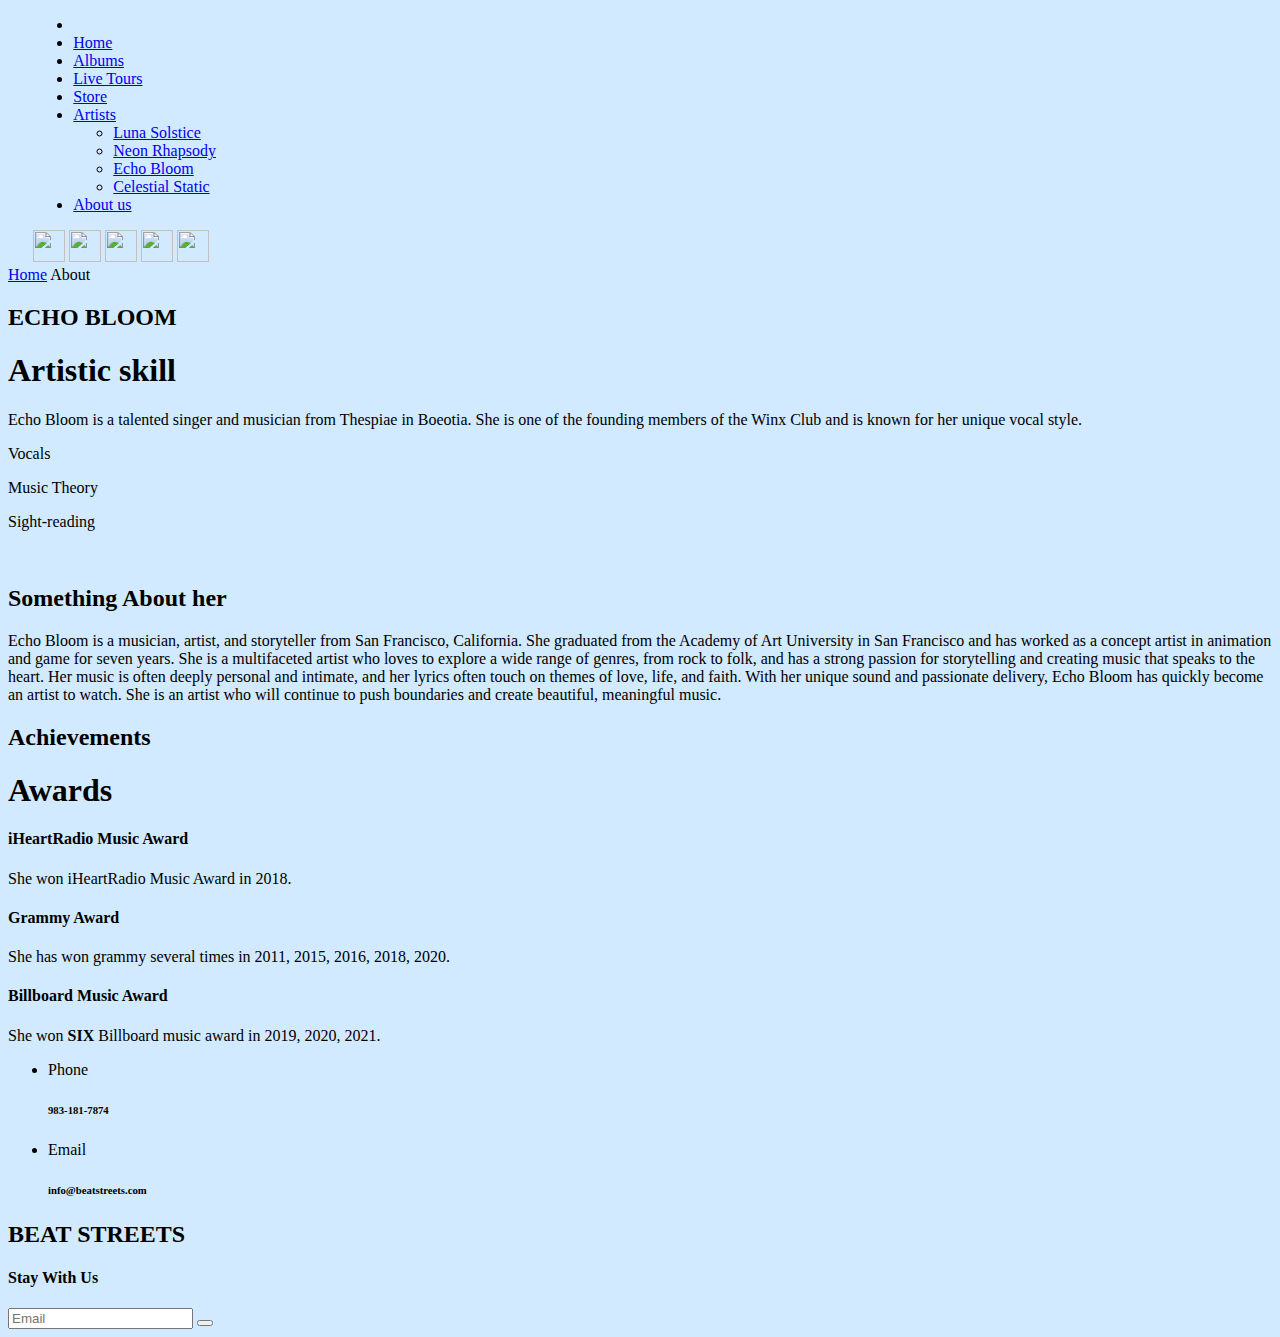
==== echo.html @ 3dcd944b "Merge branch 'main' of https://github.com/skizulot16/skizulot16.github.io" ====
<!DOCTYPE html>
<html lang="zxx">

<head>
    <meta charset="UTF-8">
    <meta name="description" content="DJoz Template">
    <meta name="keywords" content="DJoz, unica, creative, html">
    <meta name="viewport" content="width=device-width, initial-scale=1.0">
    <meta http-equiv="X-UA-Compatible" content="ie=edge">
    <title>BeatStreets</title>

    <!-- Google Font -->
    <link href="https://fonts.googleapis.com/css2?family=Rajdhani:wght@400;500;600;700&display=swap" rel="stylesheet">

    <!-- Css Styles -->
    <link rel="stylesheet" href="css/bootstrap.min.css" type="text/css">
    <link rel="stylesheet" href="css/font-awesome.min.css" type="text/css">
    <link rel="stylesheet" href="css/barfiller.css" type="text/css">
    <link rel="stylesheet" href="css/nowfont.css" type="text/css">
    <link rel="stylesheet" href="css/rockville.css" type="text/css">
    <link rel="stylesheet" href="css/magnific-popup.css" type="text/css">
    <link rel="stylesheet" href="css/owl.carousel.min.css" type="text/css">
    <link rel="stylesheet" href="css/slicknav.min.css" type="text/css">
    <link rel="stylesheet" href="css/style.css" type="text/css">
</head>

<body style="background-color: #d1eaff;">
    <!-- Page Preloder -->
    <div id="preloder">
        <div class="loader"></div>
    </div>

     <!-- Header Section Begin -->
     <header class="header header--normal">
        <div style="padding-right: 3%;padding-left: 2%;">
                    <div class="header__nav">
                        <nav class="header__menu mobile-menu">
                            <ul>
                                <li><div class="header__logo">
                                    <a href="./index.html"><img src="/BEAT STREETS.svg" alt=""></a>
                                </div></li>
                                <li><a href="./index.html">Home</a></li>
                                <li><a href="./albums.html">Albums</a></li>
                                <li><a href="./tours.html">Live Tours</a></li>
                                <li><a href="./store.html">Store</a></li>
                                <li class="active"><a href="#">Artists</a>
                                    <ul class="dropdown">
                                        <li ><a href="./luna.html">Luna Solstice</a></li>
                                        <li><a href="./neon.html">Neon Rhapsody</a></li>
                                        <li><a href="./echo.html">Echo Bloom</a></li>
                                        <li><a href="./celestial.html">Celestial Static</a></li>
                                    </ul>
                                </li>
                                <li><a href="./about.html">About us</a></li>
                            </ul>
                        </nav>
                        <div class="header__right__social">
                            <a href="#"><img src="spotify.png" style="height: 32px;width: 32px;"></i></a>
                            <a href="#"><img src="soundcloud.png" style="height: 32px;width: 32px;"></i></a>
                            <a href="#"><img src="instagram.png" style="height: 32px;width: 32px;"></i></a>
                            <a href="#"><img src="youtube.png" style="height: 32px;width: 32px;"></i></a>
                            <a href="#"><img src="music.png" style="height: 32px;width: 32px;"></i></a>
                        </div>
                    </div>
            <div id="mobile-menu-wrap"></div>
        </div>
    </header>
    <!-- Header Section End -->

    <!-- Breadcrumb Begin -->
    <div class="breadcrumb-option">
        <div class="container">
            <div class="row">
                <div class="col-lg-12">
                    <div class="breadcrumb__links">
                        <a href="#"><i class="fa fa-home"></i> Home</a>
                        <span>About</span>
                    </div>
                </div>
            </div>
        </div>
    </div>
    <!-- Breadcrumb End -->

    <!-- Skills Section Begin -->
    <section class="skills spad">
        <div class="container">
            <div class="row">
                <div class="col-lg-6 p-0">
                    <div class="skills__content">
                        <div class="section-title">
                            <h2>ECHO BLOOM</h2>
                            <h1>Artistic skill</h1>
                        </div>
                        <p>
Echo Bloom is a talented singer and musician from Thespiae in Boeotia. She is one of the founding members of the Winx Club and is known for her unique vocal style.</p>
                        <div class="skill__bar__item">
                            <p>Vocals</p>
                            <div id="bar1" class="barfiller">
                                <span class="tip"></span>
                                <span class="fill" data-percentage="91"></span>
                            </div>
                        </div>
                        <div class="skill__bar__item">
                            <p>Music Theory</p>
                            <div id="bar2" class="barfiller">
                                <span class="tip"></span>
                                <span class="fill" data-percentage="100"></span>
                            </div>
                        </div>
                        <div class="skill__bar__item">
                            <p> Sight-reading</p>
                            <div id="bar3" class="barfiller">
                                <span class="tip"></span>
                                <span class="fill" data-percentage="95"></span>
                            </div>
                        </div>
                    </div>
                </div>
                <div class="col-lg-6 p-0">
                </div>
            </div>
        </div>
    </section>
    <!-- Skills Section End -->

    <!-- About Section Begin -->
    <section class="about about--page spad">
        <div class="container">
            <div class="row">
                <div class="col-lg-6">
                    <div class="about__pic">
                        <img src="neon.png" alt="">
                    </div>
                </div>
                <div class="col-lg-6">
                    <div class="about__text">
                        <div class="section-title">
                            <h2>Something About her</h2>
                        </div>
                        <p>
                            Echo Bloom is a musician, artist, and storyteller from San Francisco, California. She graduated from the Academy of Art University in San Francisco and has worked as a concept artist in animation and game for seven years. She is a multifaceted artist who loves to explore a wide range of genres, from rock to folk, and has a strong passion for storytelling and creating music that speaks to the heart. Her music is often deeply personal and intimate, and her lyrics often touch on themes of love, life, and faith. With her unique sound and passionate delivery, Echo Bloom has quickly become an artist to watch. She is an artist who will continue to push boundaries and create beautiful, meaningful music.</p>
                        
                    </div>
                </div>
            </div>
        </div>
    </section>
    <!-- About Section End -->

    

    <!-- About Services Section Begin -->
    <section class="about-services spad">
        <div class="container">
            <div class="row">
                <div class="col-lg-12">
                    <div class="section-title center-title">
                        <h2>Achievements</h2>
                        <h1>Awards</h1>
                    </div>
                </div>
            </div>
            <div class="row">
                <div class="col-lg-4 col-md-6 col-sm-6">
                    <div class="about__services__item">
                        <div class="about__services__item__pic set-bg" data-setbg="iheartradio-music-awards-trofeo-2191649491.jpg">
                            
                        </div>
                        <div class="about__services__item__text">
                            <h4>iHeartRadio Music Award</h4>
                            <p>She won iHeartRadio Music Award in 2018.</p>
                        </div>
                    </div>
                </div>
                <div class="col-lg-4 col-md-6 col-sm-6">
                    <div class="about__services__item">
                        <div class="about__services__item__pic set-bg" data-setbg="grammy.jpg">
                            
                        </div>
                        <div class="about__services__item__text">
                            <h4>Grammy Award</h4>
                            <p>She has won grammy several times in 2011, 2015, 2016, 2018, 2020.</p>
                        </div>
                    </div>
                </div>
                <div class="col-lg-4 col-md-6 col-sm-6">
                    <div class="about__services__item">
                        <div class="about__services__item__pic set-bg" data-setbg="billboard.jpg">
                            
                        </div>
                        <div class="about__services__item__text">
                            <h4>Billboard Music Award</h4>
                            <p>She won <b>SIX</b> Billboard music award in 2019, 2020, 2021.</p>
                        </div>
                    </div>
                </div>
            </div>
        </div>
    </section>
    <!-- About Services Section End -->

    <!-- Footer Section Begin -->
    <footer class="footer footer--normal spad set-bg" data-setbg="footer.png">
        <div class="container">
            <div class="row">
                <div class="col-lg-3 col-md-6">
                    <div class="footer__address">
                        <ul>
                            <li>
                                <i class="fa fa-phone"></i>
                                <p>Phone</p>
                                <h6>983-181-7874</h6>
                            </li>
                            <li>
                                <i class="fa fa-envelope"></i>
                                <p>Email</p>
                                <h6>info@beatstreets.com</h6>
                            </li>
                        </ul>
                    </div>
                </div>
                <div class="col-lg-4 offset-lg-1 col-md-6">
                    <div class="footer__social">
                        <h2>BEAT STREETS</h2>
                        <div class="footer__social__links">
                            <a href="#"><i class="fa fa-facebook"></i></a>
                            <a href="#"><i class="fa fa-twitter"></i></a>
                            <a href="#"><i class="fa fa-instagram"></i></a>
                            <a href="#"><i class="fa fa-dribbble"></i></a>
                        </div>
                    </div>
                </div>
                <div class="col-lg-3 offset-lg-1 col-md-6">
                    <div class="footer__newslatter">
                        <h4>Stay With Us</h4>
                        <form action="#">
                            <input type="text" placeholder="Email">
                            <button type="submit"><i class="fa fa-send-o"></i></button>
                        </form>
                    </div>
                </div>
            </div>
        </div>
    </footer>
    <!-- Footer Section End -->

    <!-- Js Plugins -->
    <script src="js/jquery-3.3.1.min.js"></script>
    <script src="js/bootstrap.min.js"></script>
    <script src="js/jquery.magnific-popup.min.js"></script>
    <script src="js/jquery.nicescroll.min.js"></script>
    <script src="js/jquery.barfiller.js"></script>
    <script src="js/jquery.countdown.min.js"></script>
    <script src="js/jquery.slicknav.js"></script>
    <script src="js/owl.carousel.min.js"></script>
    <script src="js/main.js"></script>

    <!-- Music Plugin -->
    <script src="js/jquery.jplayer.min.js"></script>
    <script src="js/jplayerInit.js"></script>
</body>

</html>
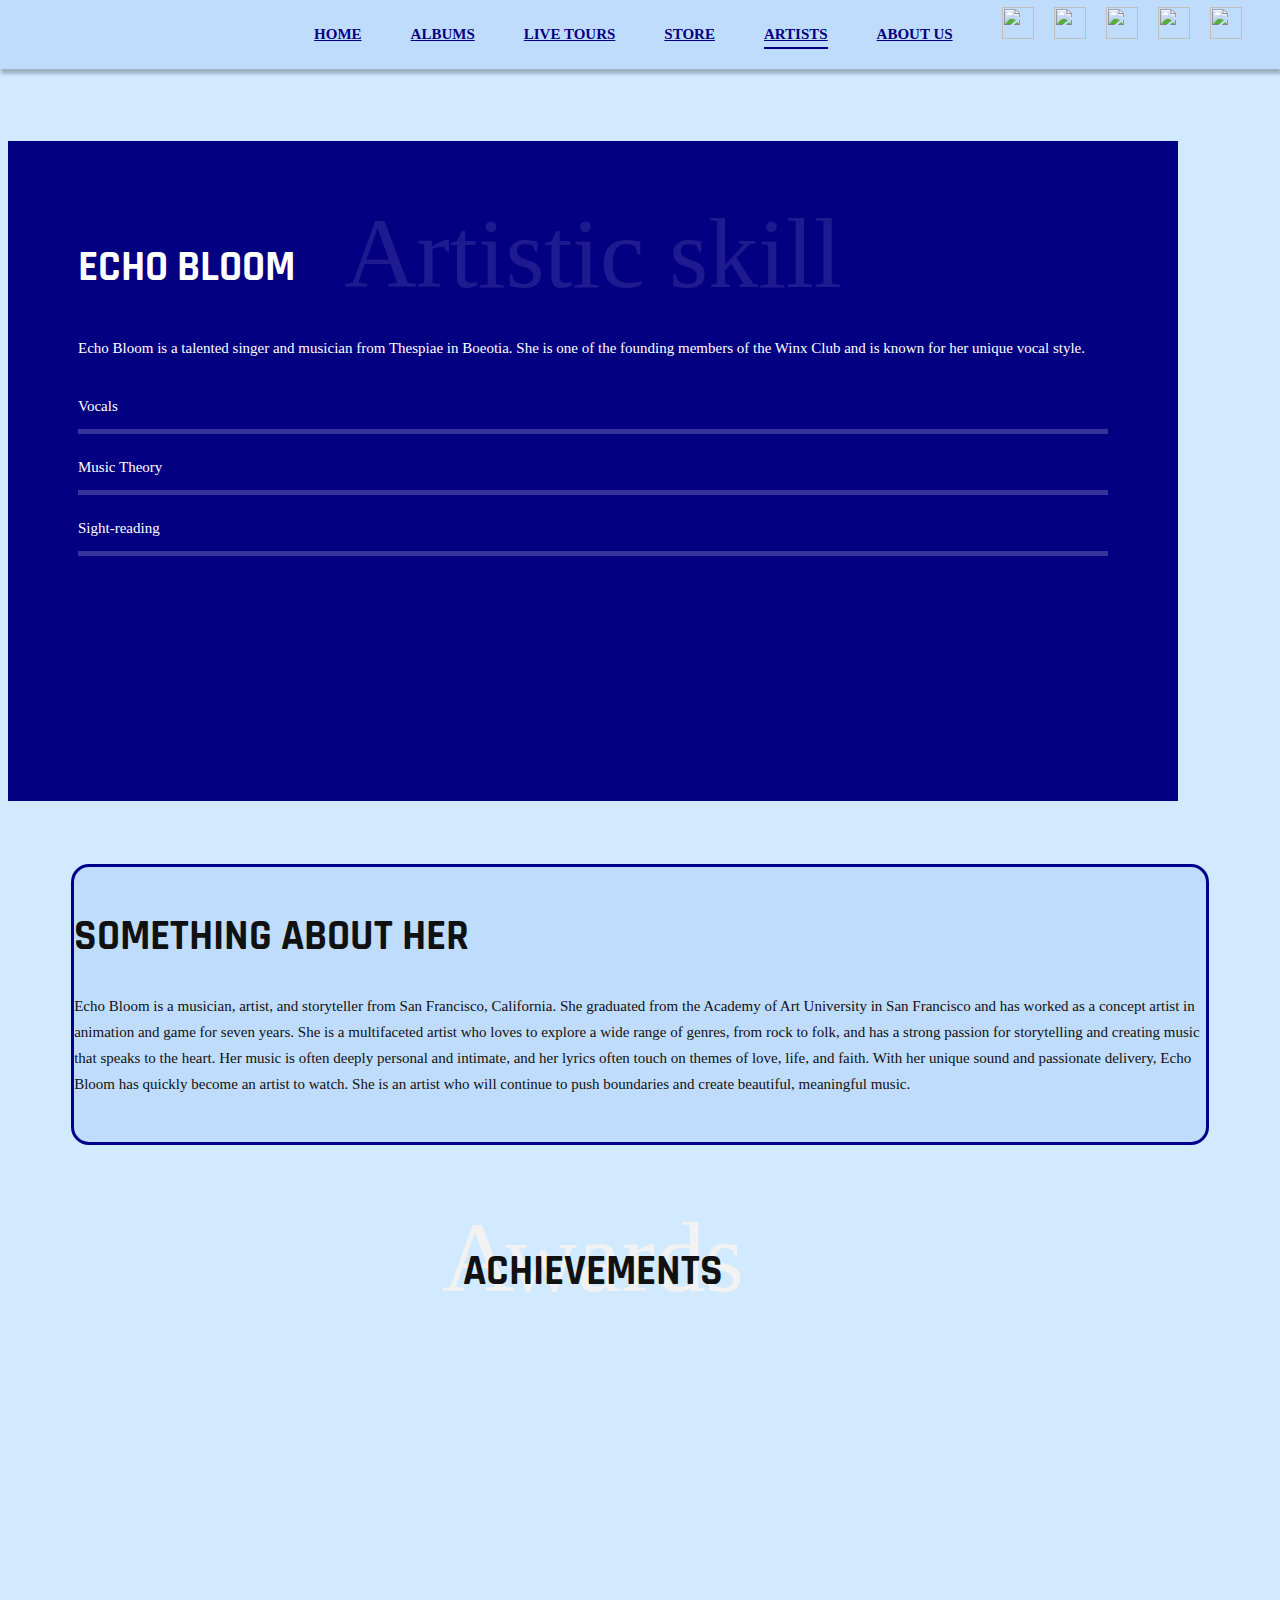
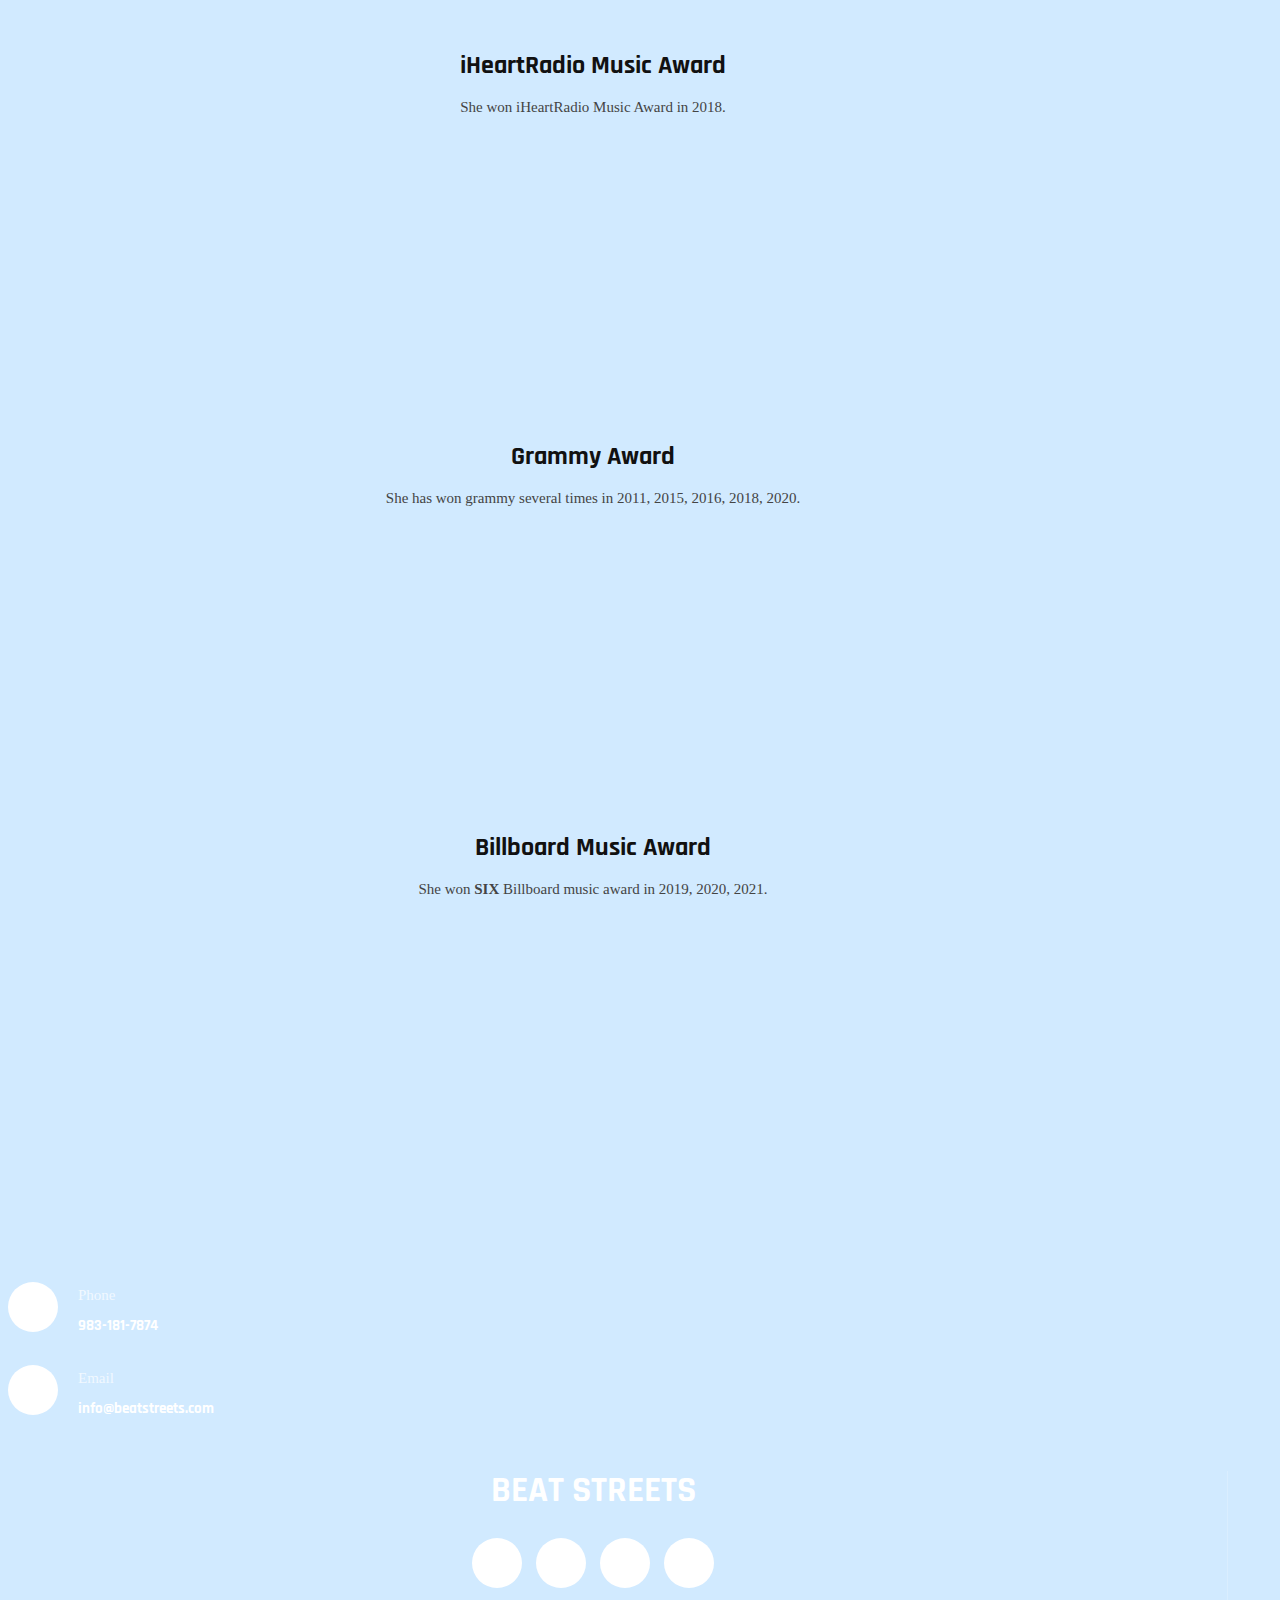
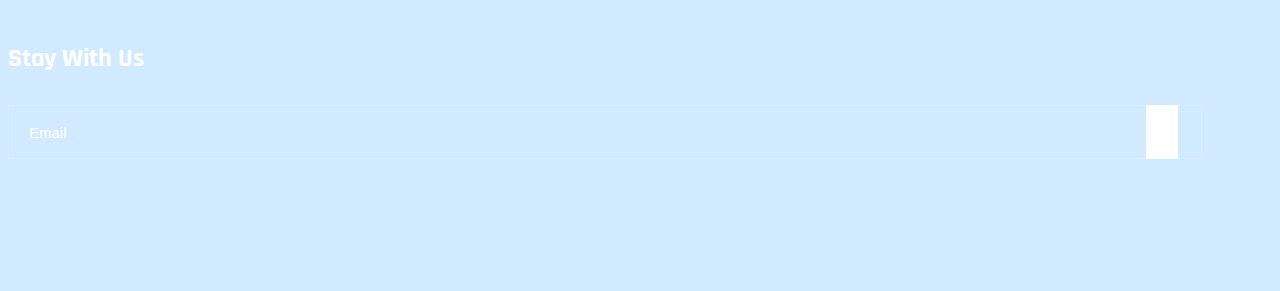
==== commit 8b45361b: "new" ====
--- a/echo.html
+++ b/echo.html
@@ -25,10 +25,7 @@
 </head>
 
 <body style="background-color: #d1eaff;">
-    <!-- Page Preloder -->
-    <div id="preloder">
-        <div class="loader"></div>
-    </div>
+
 
      <!-- Header Section Begin -->
      <header class="header header--normal">
@@ -150,8 +147,8 @@
 
     
 
-    <!-- About Services Section Begin -->
-    <section class="about-services spad">
+    <!-- About awards Section Begin -->
+    <section class="about-awards spad">
         <div class="container">
             <div class="row">
                 <div class="col-lg-12">
@@ -163,33 +160,33 @@
             </div>
             <div class="row">
                 <div class="col-lg-4 col-md-6 col-sm-6">
-                    <div class="about__services__item">
-                        <div class="about__services__item__pic set-bg" data-setbg="iheartradio-music-awards-trofeo-2191649491.jpg">
+                    <div class="about__awards__item">
+                        <div class="about__awards__item__pic set-bg" data-setbg="iheartradio-music-awards-trofeo-2191649491.jpg">
                             
                         </div>
-                        <div class="about__services__item__text">
+                        <div class="about__awards__item__text">
                             <h4>iHeartRadio Music Award</h4>
                             <p>She won iHeartRadio Music Award in 2018.</p>
                         </div>
                     </div>
                 </div>
                 <div class="col-lg-4 col-md-6 col-sm-6">
-                    <div class="about__services__item">
-                        <div class="about__services__item__pic set-bg" data-setbg="grammy.jpg">
+                    <div class="about__awards__item">
+                        <div class="about__awards__item__pic set-bg" data-setbg="grammy.jpg">
                             
                         </div>
-                        <div class="about__services__item__text">
+                        <div class="about__awards__item__text">
                             <h4>Grammy Award</h4>
                             <p>She has won grammy several times in 2011, 2015, 2016, 2018, 2020.</p>
                         </div>
                     </div>
                 </div>
                 <div class="col-lg-4 col-md-6 col-sm-6">
-                    <div class="about__services__item">
-                        <div class="about__services__item__pic set-bg" data-setbg="billboard.jpg">
+                    <div class="about__awards__item">
+                        <div class="about__awards__item__pic set-bg" data-setbg="billboard.jpg">
                             
                         </div>
-                        <div class="about__services__item__text">
+                        <div class="about__awards__item__text">
                             <h4>Billboard Music Award</h4>
                             <p>She won <b>SIX</b> Billboard music award in 2019, 2020, 2021.</p>
                         </div>
@@ -198,7 +195,7 @@
             </div>
         </div>
     </section>
-    <!-- About Services Section End -->
+    <!-- About awards Section End -->
 
     <!-- Footer Section Begin -->
     <footer class="footer footer--normal spad set-bg" data-setbg="footer.png">
--- a/css/style.css
+++ b/css/style.css
@@ -0,0 +1,1915 @@
+/******************************************************************
+  Template Name: DJoz
+  Description:  DJoz Music HTML Template
+  Author: Colorlib
+  Author URI: https://colorlib.com
+  Version: 1.0
+  Created: Colorlib
+******************************************************************/
+
+/*------------------------------------------------------------------
+[Table of contents]
+
+1.  Template default CSS
+	1.1	Variables
+	1.2	Mixins
+	1.3	Flexbox
+	1.4	Reset
+2.  Helper Css
+3.  Header Section
+4.  Hero Section
+5.  awards Section
+6.  Track Section
+7.  Countdown Section
+8.  Team Section
+9.  Contact
+10.  Footer Style
+-------------------------------------------------------------------*/
+
+/*----------------------------------------*/
+
+/* Template default CSS
+/*----------------------------------------*/
+
+html,
+body {
+	height: 100%;
+	font-family: "Now Regular";
+	-webkit-font-smoothing: antialiased;
+}
+
+h1,
+h2,
+h3,
+h4,
+h5,
+h6 {
+	margin: 0;
+	color: #111111;
+	font-weight: 400;
+	font-family: "Rajdhani", sans-serif;
+}
+
+h1 {
+	font-size: 70px;
+}
+
+h2 {
+	font-size: 36px;
+}
+
+h3 {
+	font-size: 30px;
+}
+
+h4 {
+	font-size: 24px;
+}
+
+h5 {
+	font-size: 18px;
+}
+
+h6 {
+	font-size: 16px;
+}
+
+p {
+	font-size: 15px;
+	font-family: "Now Regular";
+	color: #444444;
+	font-weight: 400;
+	line-height: 26px;
+	margin: 0 0 15px 0;
+}
+
+img {
+	max-width: 100%;
+}
+
+input:focus,
+select:focus,
+button:focus,
+textarea:focus {
+	outline: none;
+}
+
+a:hover,
+a:focus {
+	text-decoration: none;
+	outline: none;
+	color: #ffffff;
+}
+
+ul,
+ol {
+	padding: 0;
+	margin: 0;
+}
+
+/*---------------------
+  Helper CSS
+-----------------------*/
+
+.section-title {
+	margin-bottom: 40px;
+	position: relative;
+	z-index: 1;
+}
+
+.section-title.center-title {
+	text-align: center;
+}
+
+.section-title h2 {
+	font-size: 42px;
+	color: #111111;
+	font-weight: 700;
+	text-transform: uppercase;
+}
+
+.section-title h1 {
+	font-size: 100px;
+	color: #f2f2f2;
+	font-family: "Rockville Solid Regular";
+	position: absolute;
+	left: 0;
+	top: -45px;
+	width: 100%;
+	z-index: -1;
+}
+
+.set-bg {
+	background-repeat: no-repeat;
+	background-size: cover;
+	background-position: top center;
+}
+
+.spad {
+	padding-top: 100px;
+	padding-bottom: 100px;
+}
+
+.text-white h1,
+.text-white h2,
+.text-white h3,
+.text-white h4,
+.text-white h5,
+.text-white h6,
+.text-white p,
+.text-white span,
+.text-white li,
+.text-white a {
+	color: #fff;
+}
+
+/* buttons */
+
+.primary-btn {
+	display: inline-block;
+	font-size: 15px;
+	text-transform: uppercase;
+	padding: 14px 25px 12px;
+	color: #ffffff;
+	background: #040082;
+	letter-spacing: 2px;
+}
+
+.primary-btn.border-btn {
+	background: transparent;
+	border: 2px solid #040082;
+	color: #111111;
+}
+
+.site-btn {
+	font-size: 15px;
+	color: #ffffff;
+	background: #040082;
+	font-weight: 700;
+	letter-spacing: 2px;
+	border: none;
+	text-transform: uppercase;
+	display: inline-block;
+	padding: 14px 30px;
+	width: 100%;
+}
+
+/* Preloder */
+
+#preloder {
+	position: fixed;
+	width: 100%;
+	height: 100%;
+	top: 0;
+	left: 0;
+	z-index: 999999;
+	background: #c0dcfc;
+}
+
+.loader1 {
+	position: absolute;
+  top: 0;
+  left: 0;
+  right: 0;
+  bottom: 0;
+  margin: auto;
+  display: flex;
+  align-items: center;
+  justify-content: center;
+}
+
+@keyframes loader {
+	0% {
+		-webkit-transform: rotate(0deg);
+		transform: rotate(0deg);
+		border: 4px solid #f44336;
+		border-left-color: transparent;
+	}
+	50% {
+		-webkit-transform: rotate(180deg);
+		transform: rotate(180deg);
+		border: 4px solid #673ab7;
+		border-left-color: transparent;
+	}
+	100% {
+		-webkit-transform: rotate(360deg);
+		transform: rotate(360deg);
+		border: 4px solid #f44336;
+		border-left-color: transparent;
+	}
+}
+
+@-webkit-keyframes loader {
+	0% {
+		-webkit-transform: rotate(0deg);
+		border: 4px solid #f44336;
+		border-left-color: transparent;
+	}
+	50% {
+		-webkit-transform: rotate(180deg);
+		border: 4px solid #673ab7;
+		border-left-color: transparent;
+	}
+	100% {
+		-webkit-transform: rotate(360deg);
+		border: 4px solid #f44336;
+		border-left-color: transparent;
+	}
+}
+
+/*---------------------
+  Header
+-----------------------*/
+
+.header {
+	position: fixed !important;
+	left: 0;
+	top: 0;
+	width: 100%;
+	z-index: 9;
+}
+
+.header.header--normal {
+	position: fixed !important;
+	background: #c0dcfc;
+	box-shadow: 1px 5px 3px 0px rgba(0,0,0,0.24);
+-webkit-box-shadow: 1px 5px 3px 0px rgba(0,0,0,0.24);
+-moz-box-shadow: 1px 5px 3px 0px rgba(0,0,0,0.24);
+}
+
+.header__logo {
+	padding: 20px 0 20px;
+}
+
+.header__logo a {
+	display: inline-block;
+	max-width: 350px;
+	max-height: 	72px;
+	width: auto;
+	height: auto;
+}
+
+.header__nav {
+	
+	background-color:#c0dcfc ;
+	text-align: right;
+	
+}
+
+.header__menu {
+	display: inline-block;
+	margin-right: 45px;
+}
+
+.header__menu ul li {
+	background-color:#c0dcfc ;
+	list-style: none;
+	display: inline-block;
+	margin-right: 45px;
+	position: relative;
+}
+
+.header__menu ul li.active a:after {
+	opacity: 1;
+}
+
+.header__menu ul li:hover a:after {
+	opacity: 1;
+}
+
+.header__menu ul li:hover .dropdown {
+	top: 34px;
+	opacity: 1;
+	visibility: visible;
+}
+
+.header__menu ul li:last-child {
+	margin-right: 0;
+}
+
+.header__menu ul li .dropdown {
+	position: absolute;
+	left: 0;
+	top: 56px;
+	width: 150px;
+	background: #111111;
+	text-align: left;
+	padding: 2px 0;
+	z-index: 9;
+	opacity: 0;
+	visibility: hidden;
+	-webkit-transition: all, 0.3s;
+	-o-transition: all, 0.3s;
+	transition: all, 0.3s;
+}
+
+.header__menu ul li .dropdown li {
+	display: block;
+	margin-right: 0;
+}
+
+.header__menu ul li .dropdown li a {
+	font-size: 14px;
+	color: #040082;
+	font-weight: 400;
+	padding: 8px 20px;
+	text-transform: capitalize;
+}
+
+.header__menu ul li .dropdown li a:after {
+	display: none;
+}
+
+.header__menu ul li a {
+	font-size: 15px;
+	text-transform: uppercase;
+	color: #040082;
+	font-weight:bolder;
+	display: block;
+	padding: 6px 0;
+	position: relative;
+}
+
+.header__menu ul li a:after {
+	position: absolute;
+	left: 0;
+	bottom: 0;
+	width: 100%;
+	height: 2px;
+	background: #040082;
+	content: "";
+	-webkit-transition: all, 0.5s;
+	-o-transition: all, 0.5s;
+	transition: all, 0.5s;
+	opacity: 0;
+}
+
+.header__right__social {
+	display: inline-block;
+}
+
+.header__right__social a {
+	display: inline-block;
+	font-size: 16px;
+	color: #ffffff;
+	margin-right: 16px;
+}
+
+.header__right__social a:last-child {
+	margin-right: 0;
+}
+
+.slicknav_menu {
+	display: none;
+}
+
+/*---------------------
+  Hero
+-----------------------*/
+
+.hero {
+	padding-top: 400px;
+	padding-bottom: 295px;
+	position: relative;
+}
+
+.hero__text {
+	text-align: center;
+}
+
+.hero__text span {
+	color: #ffffff;
+	text-transform: uppercase;
+	letter-spacing: 6px;
+}
+
+.hero__text h1 {
+	font-size: 110px;
+	font-family: "Rockville Solid Regular";
+	color: #ffffff;
+	margin-bottom: 20px;
+	margin-top: 22px;
+}
+
+.hero__text p {
+	color: #ffffff;
+	margin-bottom: 20px;
+}
+
+.hero__text .play-btn {
+	font-size: 26px;
+	color: #040082;
+	height: 90px;
+	width: 90px;
+	border-radius: 50%;
+	background: rgba(255, 255, 255, 0.3);
+	display: inline-block;
+	line-height: 90px;
+	text-align: center;
+	position: relative;
+	z-index: 1;
+}
+
+.hero__text .play-btn i {
+	position: relative;
+	top: 2px;
+	left: 2px;
+}
+
+.hero__text .play-btn:after {
+	position: absolute;
+	left: 15px;
+	top: 15px;
+	height: 60px;
+	width: 60px;
+	background: #ffffff;
+	border-radius: 50%;
+	content: "";
+	z-index: -1;
+}
+
+.linear__icon {
+	position: absolute;
+	left: 50%;
+	bottom: 0;
+	margin-left: -16px;
+	-webkit-animation: mymove 0.5s infinite alternate;
+	animation: mymove 0.5s infinite alternate;
+}
+
+.linear__icon i {
+	font-size: 50px;
+	color: #c0dcfc;
+}
+
+@-webkit-keyframes mymove {
+	0% {
+		bottom: 0;
+	}
+	100% {
+		bottom: -10px;
+	}
+}
+
+@keyframes mymove {
+	0% {
+		bottom: 0;
+	}
+	100% {
+		bottom: -10px;
+	}
+}
+.about-awards {
+	padding-bottom: 50px;
+}
+
+.about-awards .section-title {
+	margin-bottom: 60px;
+}
+
+.about__awards__item {
+	-webkit-transition: all, 0.3s;
+	-o-transition: all, 0.3s;
+	transition: all, 0.3s;
+}
+
+.about__awards__item:hover {
+	-webkit-box-shadow: 0px 3px 30px rgba(22, 41, 124, 0.1);
+	box-shadow: 0px 3px 30px rgba(22, 41, 124, 0.1);
+}
+
+.about__awards__item__pic {
+	height: 240px;
+	position: relative;
+}
+
+.about__awards__item__pic .icon {
+	height: 50px;
+	width: 50px;
+	background: #5c00ce;
+	border-radius: 50%;
+	line-height: 50px;
+	text-align: center;
+	position: absolute;
+	left: 0;
+	right: 0;
+	margin: 0 auto;
+	bottom: -25px;
+}
+
+.about__awards__item__text {
+	text-align: center;
+	padding: 50px 10px 30px;
+}
+
+.about__awards__item__text h4 {
+	font-size: 26px;
+	color: #111111;
+	font-weight: 700;
+	margin-bottom: 12px;
+}
+
+.about__awards__item__text p {
+	margin-bottom: 0;
+}
+
+/*---------------------
+  Events
+-----------------------*/
+
+.event {
+	padding-bottom: 60px;
+}
+
+.event .section-title {
+	margin-bottom: 10px;
+	position: relative;
+}
+
+.event .section-title:after {
+	position: absolute;
+	right: 46px;
+	top: 25px;
+	height: 2px;
+	width: 775px;
+	background: rgba(225, 225, 225, 0.3);
+	content: "";
+	z-index: -1;
+}
+
+.event__slider .col-lg-4 {
+	max-width: 100%;
+}
+
+.event__slider.owl-carousel .owl-stage-outer {
+	padding-top: 30px;
+	padding-bottom: 40px;
+}
+
+.event__slider.owl-carousel .owl-nav {
+	position: absolute;
+	right: 15px;
+	top: -50px;
+}
+
+.event__slider.owl-carousel .owl-nav button {
+	font-size: 22px;
+	color: #111111;
+	opacity: 0.5;
+	margin-right: 10px;
+}
+
+.event__slider.owl-carousel .owl-nav button:last-child {
+	margin-right: 0;
+}
+
+.event__item {
+	border-bottom: 3px solid darkblue;
+	-webkit-box-shadow: 0px 3px 15px rgba(22, 41, 124, 0.1);
+	box-shadow: 0px 3px 15px rgba(22, 41, 124, 0.1);
+}
+
+.event__item__pic {
+	height: 360px;
+	position: relative;
+}
+
+.event__item__pic .tag-date {
+	position: absolute;
+	left: 0;
+	bottom: -21px;
+	width: 100%;
+	text-align: center;
+}
+
+.event__item__pic .tag-date span {
+	font-size: 15px;
+	color: #ffffff;
+	display: inline-block;
+	background: #040082;
+	padding: 12px 8px 9px 20px;
+}
+
+.event__item__text {
+	text-align: center;
+	padding: 45px 10px 25px;
+}
+
+.event__item__text h4 {
+	font-size: 26px;
+	font-weight: 700;
+	color: #111111;
+	margin-bottom: 10px;
+}
+
+.event__item__text p {
+	color: #888888;
+	margin-bottom: 0;
+}
+
+.event__item__text p i {
+	color: #040082;
+	margin-right: 8px;
+	font-size: 17px;
+}
+
+/*---------------------
+  Track
+-----------------------*/
+
+.track {
+	padding-top: 120px;
+	padding-bottom: 40px;
+	overflow: hidden;
+}
+
+.track .section-title {
+	margin-bottom: 105px;
+}
+
+.track__content {
+	height: 502px;
+	overflow-y: auto;
+}
+
+.track__all {
+	text-align: right;
+	margin-bottom: 100px;
+}
+
+.jp-play {
+	position: relative;
+	height: 50px;
+	width: 50px;
+	background: transparent;
+	border: 2px solid #e1e1e1;
+	border-radius: 50%;
+}
+
+.jp-play:after {
+	position: absolute;
+	display: block;
+	left: 17px;
+	top: 12px;
+	width: 16px;
+	height: 20px;
+	background: url(../img/play-default.png);
+	content: "";
+}
+
+.jp-state-playing .jp-play {
+	background: #040082 !important;
+	border-color: #040082 !important;
+}
+
+.jp-state-playing .jp-play:after {
+	background: url(../img/pause.png) !important;
+	left: 15px;
+	top: 12px;
+}
+
+.jp-audio .jp-play:focus {
+	background: #040082 !important;
+	border-color: #040082 !important;
+}
+
+.jp-audio .jp-play:focus:after {
+	background: url(../img/play.png);
+}
+
+.jp-seek-bar>div {
+	height: 5px;
+	background: #e1e1e1;
+	cursor: pointer;
+	width: 245px;
+}
+
+.player_bars {
+	width: 350px;
+	display: table;
+	padding-left: 50px;
+	position: relative;
+	padding-top: 25px;
+	float: left;
+	margin-right: 30px;
+}
+
+.jp-play-bar {
+	position: relative;
+	height: 100%;
+	background: #040082;
+	overflow: visible !important;
+}
+
+.jp-current-time {
+	font-size: 15px;
+	color: #111111;
+	position: absolute;
+	left: -50px;
+	top: -9px;
+}
+
+.jp-duration {
+	font-size: 15px;
+	color: #111111;
+	position: absolute;
+	right: 0;
+	top: 16px;
+}
+
+.player_controls_box {
+	width: 50px;
+	float: left;
+	margin-right: 20px;
+}
+
+.jp-mute {
+	font-size: 18px;
+	border: none;
+	background: none;
+	color: #111111;
+	position: absolute;
+	left: 0;
+	top: 13px;
+}
+
+.jp-volume-bar {
+	height: 5px;
+	width: 70px;
+	background: #e1e1e1;
+	cursor: pointer;
+}
+
+.jp-volume-bar-value {
+	background: #040082;
+	height: 100%;
+}
+
+.jp-volume-controls {
+	position: relative;
+	width: 95px;
+	float: left;
+	padding-left: 30px;
+	padding-top: 25px;
+}
+
+.single_player_container {
+	overflow: hidden;
+	margin-bottom: 40px;
+}
+
+.single_player_container:last-child {
+	margin-bottom: 0;
+}
+
+.single_player_container h4 {
+	font-size: 26px;
+	color: #111111;
+	font-weight: 700;
+	margin-bottom: 20px;
+	text-transform: uppercase;
+}
+
+.track__pic {
+	position: relative;
+	z-index: 1;
+}
+
+.track__pic:after {
+	position: absolute;
+	left: 0;
+	top: 0;
+	width: 100%;
+	height: 100%;
+	background: #f5f5f5;
+	content: "";
+	z-index: -1;
+}
+
+.track__pic img {
+	position: relative;
+	top: -50px;
+	width: calc(100% - 40px);
+	margin-left: 40px;
+	height: 502px;
+}
+
+
+/*---------------------
+  Countdown
+-----------------------*/
+
+.countdown {
+	padding-bottom: 560px;
+	margin-top: 7%;
+}
+
+.countdown.countdown--page {
+	padding-top: 150px;
+	padding-bottom: 150px;
+}
+
+.countdown__text {
+	text-align: center;
+	margin-bottom: 36px;
+}
+
+.countdown__text h1 {
+	font-size: 90px;
+	color: #ffffff;
+	font-family: "Rockville Solid Regular";
+	color: #ffffff;
+	margin-bottom: 25px;
+}
+
+.countdown__text h4 {
+	font-size: 26px;
+	font-family: "Now Regular";
+	color: #ffffff;
+	text-transform: uppercase;
+	letter-spacing: 4px;
+}
+
+.countdown__timer {
+	text-align: center;
+	margin-bottom: 30px;
+}
+
+.countdown__item {
+	display: inline-block;
+	margin-right: 80px;
+	margin-bottom: 30px;
+}
+
+.countdown__item:last-child {
+	margin-right: 0;
+}
+
+.countdown__item span {
+	font-size: 90px;
+	font-family: "Rajdhani", sans-serif;
+	font-weight: 700;
+	color: #ffffff;
+	display: block;
+	line-height: 100px;
+}
+
+.countdown__item p {
+	color: #ffffff;
+	letter-spacing: 4px;
+	text-transform: uppercase;
+	margin-bottom: 0;
+}
+
+.buy__tickets {
+	text-align: center;
+}
+
+/*---------------------
+  Discography
+-----------------------*/
+
+.discography {
+	padding-bottom: 40px;
+	padding-top: 120px;
+	overflow: hidden;
+}
+
+.discography .section-title {
+	margin-bottom: 90px;
+}
+
+.discography__item {
+	border: white 5px solid;
+	margin-bottom: 45px;
+	box-shadow: 0px 0px 30px 0px rgba(0,0,0,0.18);
+-webkit-box-shadow: 0px 0px 30px 0px rgba(0,0,0,0.18);
+-moz-box-shadow: 0px 0px 30px 0px rgba(0,0,0,0.18);
+}
+
+.discography__item__pic img {
+	min-width: 100%;
+}
+
+.discography__item__text {
+	padding: 25px 30px 35px;
+	text-align: center;
+}
+
+.discography__item__text span {
+	font-size: 18px;
+	color: #040082;
+	font-weight: 700;
+}
+
+.discography__item__text h4 {
+	font-size: 22px;
+	text-transform: uppercase;
+	color: #111111;
+	margin-top: 10px;
+	margin-bottom: 25px;
+}
+
+.discography__item__text a {
+	display: inline-block;
+	margin-right: 10px;
+}
+
+.discography__item__text a:last-child {
+	margin-right: 0;
+}
+
+.pagination__links {
+	text-align: center;
+	padding-top: 10px;
+}
+
+.pagination__links.blog__pagination {
+	text-align: left;
+}
+
+.pagination__links a {
+	display: inline-block;
+	font-size: 15px;
+	color: #111111;
+	text-transform: uppercase;
+	letter-spacing: 2px;
+	background: #f2f2f2;
+	-webkit-transition: all, 0.3s;
+	-o-transition: all, 0.3s;
+	transition: all, 0.3s;
+	margin-right: 6px;
+	margin-bottom: 5px;
+	padding: 14px 22px 12px;
+}
+
+.pagination__links a:last-child {
+	margin-right: 0;
+}
+
+.pagination__links a:hover {
+	background: #290849;
+	color: #ffffff;
+}
+
+/*---------------------
+  Footer
+-----------------------*/
+
+.footer {
+	padding-top: 300px;
+	padding-bottom: 60px;
+	margin-top: -547px;
+	height: 549px;
+}
+
+.footer.footer--normal {
+	margin-top: 0;
+}
+
+.footer__address {
+	margin-bottom: 50px;
+}
+
+.footer__address ul li {
+	list-style: none;
+	padding-left: 70px;
+	position: relative;
+	margin-bottom: 30px;
+}
+
+.footer__address ul li:last-child {
+	margin-bottom: 0;
+}
+
+.footer__address ul li i {
+	font-size: 18px;
+	color: #040082;
+	height: 50px;
+	width: 50px;
+	background: #ffffff;
+	border-radius: 50%;
+	line-height: 50px;
+	text-align: center;
+	position: absolute;
+	left: 0;
+	top: 0;
+}
+
+.footer__address ul li p {
+	color: #ffffff;
+	opacity: 0.7;
+	margin-bottom: 8px;
+}
+
+.footer__address ul li h6 {
+	font-size: 15px;
+	font-weight: 700;
+	color: #ffffff;
+}
+
+.footer__social {
+	text-align: center;
+	position: relative;
+	margin-bottom: 50px;
+}
+
+.footer__social::before {
+	position: absolute;
+	left: -46px;
+	top: 3px;
+	width: 1px;
+	height: 130px;
+	background: rgba(255, 255, 255, 0.2);
+	content: "";
+}
+
+.footer__social::after {
+	position: absolute;
+	right: -50px;
+	top: 3px;
+	width: 1px;
+	height: 130px;
+	background: rgba(255, 255, 255, 0.2);
+	content: "";
+}
+
+.footer__social h2 {
+	color: #ffffff;
+	font-weight: 700;
+	margin-bottom: 25px;
+}
+
+.footer__social .footer__social__links a {
+	font-size: 18px;
+	color: #040082;
+	height: 50px;
+	width: 50px;
+	background: #ffffff;
+	border-radius: 50%;
+	line-height: 50px;
+	text-align: center;
+	display: inline-block;
+	margin-right: 10px;
+}
+
+.footer__social .footer__social__links a:last-child {
+	margin-right: 0;
+}
+
+.footer__newslatter {
+	margin-bottom: 50px;
+}
+
+.footer__newslatter h4 {
+	font-size: 26px;
+	color: #ffffff;
+	font-weight: 700;
+	margin-bottom: 30px;
+}
+
+.footer__newslatter form {
+	position: relative;
+}
+
+.footer__newslatter form input {
+	height: 50px;
+	font-size: 15px;
+	color: #ffffff;
+	width: 100%;
+	background: transparent;
+	border: 1px solid rgba(255, 255, 255, 0.2);
+	padding-left: 20px;
+}
+
+.footer__newslatter form input::-webkit-input-placeholder {
+	color: #ffffff;
+}
+
+.footer__newslatter form input::-moz-placeholder {
+	color: #ffffff;
+}
+
+.footer__newslatter form input:-ms-input-placeholder {
+	color: #ffffff;
+}
+
+.footer__newslatter form input::-ms-input-placeholder {
+	color: #ffffff;
+}
+
+.footer__newslatter form input::placeholder {
+	color: #ffffff;
+}
+
+.footer__newslatter form button {
+	font-size: 18px;
+	color: #040082;
+	position: absolute;
+	right: 0;
+	top: 0;
+	height: 100%;
+	padding: 0 16px;
+	background: #ffffff;
+	border: none;
+}
+
+.footer__copyright__text {
+	text-align: center;
+}
+
+.footer__copyright__text p {
+	color: #999999;
+}
+
+.footer__copyright__text a {
+	color: #999999;
+	text-decoration: underline;
+}
+
+.footer__copyright__text a:hover {
+	color: #040082;
+}
+
+.footer__copyright__text i {
+	color: #c11;
+}
+
+/*---------------------
+  Breadcrumb
+-----------------------*/
+
+.breadcrumb-option {
+	padding-top: 35px;
+}
+
+.breadcrumb__links a {
+	font-size: 15px;
+	color: #111111;
+	margin-right: 18px;
+	display: inline-block;
+	position: relative;
+}
+
+.breadcrumb__links a:after {
+	position: absolute;
+	right: -14px;
+	top: 0;
+	content: "|";
+	color: #888888;
+}
+
+.breadcrumb__links a i {
+	margin-right: 5px;
+}
+
+.breadcrumb__links span {
+	font-size: 15px;
+	color: #888888;
+	display: inline-block;
+}
+
+/*---------------------
+  About
+-----------------------*/
+
+.about {
+	border: 3px solid darkblue;
+	border-radius: 18px;
+	background-color:#c0dcfc	;
+	transition: box-shadow ease-out 0.7s;
+	margin-left: 5%;
+	margin-right: 5%;
+	margin-top: 5%;
+}
+.about:hover{
+	border-radius: 18px;
+	background-color:#c0dcfc	;
+	transition: box-shadow ease-out 0.7s;
+	margin-left: 5%;
+	margin-right: 5%;
+	margin-top: 5%;
+	box-shadow: 12px 12px 0px 0px rgba(0,0,139,1);
+-webkit-box-shadow: 12px 12px 0px 0px rgba(0,0,139,1);
+-moz-box-shadow: 12px 12px 0px 0px rgba(0,0,139,1);
+}
+
+.about.about--page {
+	padding-top: 10px;
+	padding-bottom: 10px;
+}
+
+.about.about--page .section-title {
+	margin-bottom: 28px;
+}
+
+.about.about--page .section-title h2 {
+	line-height: 55px;
+}
+
+.about.about--page .about__text {
+	padding-top: 15px;
+}
+
+.about.about--page .about__text p {
+	color: #111111;
+}
+
+.about__text {
+	padding-top: 110px;
+}
+
+.about__text p {
+	margin-bottom: 35px;
+}
+
+/*---------------------
+  Skills
+-----------------------*/
+
+.skills {
+	padding-bottom: 0;
+	padding-top: 80px;
+}
+
+.skills__content {
+	background: #040082;
+	height: 500px;
+	padding: 100px 70px 60px;
+}
+
+.skills__content .section-title h2 {
+	color: #ffffff;
+}
+
+.skills__content .section-title h1 {
+	color: #ffffff;
+	opacity: 0.1;
+	text-align: center;
+}
+
+.skills__content p {
+	color: #ffffff;
+	margin-bottom: 32px;
+}
+
+.skill__bar__item {
+	margin-bottom: 20px;
+}
+
+.skill__bar__item p {
+	font-size: 15px;
+	font-weight: 500;
+	color: #ffffff;
+	margin-bottom: 10px;
+}
+
+.skill__bar__item .barfiller {
+	width: 100%;
+	height: 5px;
+	background: rgba(255, 255, 255, 0.2);
+	border: none;
+	margin-bottom: 0;
+	-webkit-box-shadow: none;
+	box-shadow: none;
+}
+
+.skill__bar__item .barfiller .tip {
+	margin-top: -32px;
+	padding: 0;
+	font-size: 15px;
+	color: #fff;
+	background: transparent;
+}
+
+.skill__bar__item .barfiller .tip:after {
+	display: none;
+}
+
+.skills__video {
+	height: 500px;
+	display: -webkit-box;
+	display: -ms-flexbox;
+	display: flex;
+	-webkit-box-align: center;
+	-ms-flex-align: center;
+	align-items: center;
+	-webkit-box-pack: center;
+	-ms-flex-pack: center;
+	justify-content: center;
+}
+
+.skills__video .play-btn {
+	font-size: 26px;
+	color: #040082;
+	height: 90px;
+	width: 90px;
+	border-radius: 50%;
+	background: rgba(117, 31, 221, 0.3);
+	display: inline-block;
+	line-height: 90px;
+	text-align: center;
+	position: relative;
+	z-index: 1;
+}
+
+.skills__video .play-btn i {
+	position: relative;
+	top: 2px;
+	left: 2px;
+}
+
+.skills__video .play-btn:after {
+	position: absolute;
+	left: 15px;
+	top: 15px;
+	height: 60px;
+	width: 60px;
+	background: #ffffff;
+	border-radius: 50%;
+	content: "";
+	z-index: -1;
+}
+
+/*---------------------
+  About Pic
+-----------------------*/
+
+.about-pic {
+	overflow: hidden;
+}
+
+.about-pic .container-fluid {
+	padding-right: 0;
+}
+
+.about-pic img {
+	min-width: 100%;
+	margin-bottom: 10px;
+	padding-right: 10px;
+}
+
+
+
+/*--------------------------------- Responsive Media Quaries -----------------------------*/
+
+@media only screen and (min-width: 1200px) {
+	.container {
+		max-width: 1170px;
+	}
+}
+
+/* Medium Device = 1200px */
+
+@media only screen and (min-width: 992px) and (max-width: 1199px) {
+	.header__menu ul li {
+		margin-right: 18px;
+	}
+	.header__menu {
+		margin-right: 30px;
+	}
+	.service__item {
+		padding: 40px 30px 30px 40px;
+	}
+	.skills__content {
+		padding: 60px 40px 40px;
+	}
+	.discography__item__text a {
+		margin-right: 0;
+		text-align: center;
+		margin-bottom: 10px;
+	}
+}
+
+/* Tablet Device = 768px */
+
+@media only screen and (min-width: 768px) and (max-width: 991px) {
+	.header__right__social {
+		display: none;
+	}
+	.header__menu {
+		margin-right: 0;
+	}
+	.header__menu ul li {
+		margin-right: 15px;
+	}
+	.event .section-title:after {
+		width: 560px;
+	}
+	.track__all {
+		text-align: left;
+		margin-bottom: 60px;
+	}
+	.track__content {
+		margin-bottom: 120px;
+	}
+	.track__pic img {
+		height: auto;
+	}
+	.footer {
+		height: auto;
+	}
+	.about.about--page .about__text {
+		padding-top: 30px;
+	}
+	.discography__item__text a {
+		margin-right: 0;
+		text-align: center;
+		margin-bottom: 10px;
+	}
+	.blog__sidebar {
+		padding-top: 50px;
+	}
+	.contact__address {
+		margin-bottom: 40px;
+	}
+	.footer__social::before {
+		display: none;
+	}
+	.footer__social::after {
+		display: none;
+	}
+	.tours__item__pic {
+		margin-bottom: 50px;
+	}
+	.tours__item__text {
+		padding-right: 0;
+	}
+	.countdown {
+		padding-bottom: 776px;
+	}
+	.footer {
+		margin-top: -740px;
+		background-position: top 0 left 19%;
+	}
+}
+
+/* Wide Mobile = 480px */
+
+@media only screen and (max-width: 767px) {
+	.hero {
+		padding-top: 190px;
+		padding-bottom: 200px;
+	}
+	.event .section-title:after {
+		display: none;
+	}
+	.track__all {
+		text-align: left;
+		margin-bottom: 60px;
+	}
+	.track__content {
+		margin-bottom: 120px;
+	}
+	.track .p-0 {
+		padding: 0 15px !important;
+	}
+	.track__pic img {
+		height: auto;
+	}
+	.discography__item__text a {
+		margin-right: 0;
+		text-align: center;
+		margin-bottom: 10px;
+	}
+	.blog__sidebar {
+		padding-top: 50px;
+	}
+	.contact__address {
+		margin-bottom: 40px;
+	}
+	.footer {
+		height: auto;
+	}
+	.footer__social::before {
+		display: none;
+	}
+	.footer__social::after {
+		display: none;
+	}
+	.player_bars {
+		width: 240px;
+		margin-right: 20px;
+	}
+	.jp-seek-bar>div {
+		width: 140px;
+	}
+	.countdown{
+		margin-top: 0%;
+	}
+	.countdown__item {
+		margin-right: 0;
+		margin-bottom: 30px;
+		width: 50%;
+		float: left;
+	}
+	.footer__social {
+		text-align: left;
+	}
+	.skills__content {
+		height: auto;
+	}
+	.about.about--page .about__text {
+		padding-top: 30px;
+	}
+	.tours__item__pic {
+		margin-bottom: 50px;
+	}
+	.blog__large__widget ul {
+		text-align: center;
+	}
+	.blog__large__widget .right__widget {
+		text-align: center;
+	}
+	.blog__option__btn {
+		margin-bottom: 30px;
+	}
+	.blog__details__form form .input__list,
+	.contact__form form .input__list {
+		margin-right: 0;
+		overflow: visible;
+	}
+	.blog__details__form form .input__list input,
+	.contact__form form .input__list input {
+		width: 100%;
+		margin-right: 0;
+	}
+	.header__nav {
+		display: none;
+	}
+	.header .container {
+		position: relative;
+	}
+	.slicknav_btn {
+		position: absolute;
+		right: 15px;
+		top: 25px;
+		margin: 0;
+		border-radius: 0;
+		padding: 12px 15px;
+		float: none;
+		background: #040082;
+	}
+	.slicknav_nav {
+		position: absolute;
+		left: 0;
+		top: 90px;
+		background: #c0dcfc;
+		width: 100%;
+	}
+	.slicknav_menu {
+		background: transparent;
+		padding: 0;
+		display: block;
+	}
+	.slicknav_nav ul {
+		margin: 0;
+		padding: 5px 0;
+	}
+	.slicknav_nav .slicknav_row,
+	.slicknav_nav a {
+		padding: 10px 28px;
+		color: #040082;
+		margin: 0;
+	}
+	.slicknav_nav a:hover {
+		border-radius: 0;
+		background: #040082;
+		color: #ffffff;
+	}
+	.slicknav_nav .slicknav_row:hover {
+		border-radius: 0;
+		background: #040082;
+		color: #ffffff;
+	}
+	.service__item {
+		height: auto;
+	}
+	.tours__item__text {
+		padding-right: 0;
+	}
+	.countdown {
+		padding-bottom: 940px;
+	}
+	.footer {
+		margin-top: -940px;
+		background-position: top 0 left 19%;
+	}
+}
+
+/* Small Device = 320px */
+
+@media only screen and (max-width: 479px) {
+	.section-title h1 {
+		top: -40px;
+		font-size: 79px;
+		line-height: 0.8;
+	}
+	.hero__text h1 {
+		font-size: 70px;
+	}
+	.videos {
+		padding-bottom: 0;
+	}
+	.countdown__text h1 {
+		font-size: 50px;
+	}
+	.single_player_container h4 {
+		font-size: 16px;
+	}
+	.player_bars {
+		width: 150px;
+		margin-right: 10px;
+	}
+	.player_controls_box {
+		margin-right: 10px;
+	}
+	.jp-volume-controls {
+		width: 68px;
+		padding-left: 23px;
+	}
+	.jp-volume-bar {
+		width: 42px;
+	}
+	.jp-seek-bar>div {
+		width: 55px;
+	}
+	.service__item {
+		height: auto;
+		padding: 40px 40px 40px 40px;
+	}
+	.skills__content {
+		height: auto;
+		padding: 80px 25px 40px;
+	}
+	.tours__item__text .tours__text__widget ul {
+		float: none;
+		margin-bottom: 30px;
+	}
+	.tours__item__text .tours__text__widget .price {
+		float: none;
+	}
+	.tours__item__pic {
+		padding-left: 0;
+	}
+	.tours__item__text.tours__item__text--right {
+		padding-left: 0;
+	}
+	.blog__large__text {
+		padding: 30px 20px 0;
+	}
+	.blog__large__widget {
+		margin: 0;
+	}
+	.blog__details__tags a {
+		margin-bottom: 10px;
+	}
+	.countdown {
+		padding-bottom: 980px;
+	}
+	.footer {
+		margin-top: -970px;
+		background-position: top 0 left 19%;
+	}
+}
+.animation-element {
+	position: relative;
+	width: 30%;
+	margin: 0% 1.33 2.66% 1.33%;
+	float: left;
+  }
+  /*3 grid layout*/
+  
+  .animation-element:nth-of-type(3n-2) {
+	width: 31.5%;
+	margin: 0% 1.375% 2.75% 0%;
+	clear: left;
+  }
+  
+  .animation-element:nth-of-type(3n-1) {
+	width: 31.5%;
+	margin: 0% 1.375% 2.75% 1.375%;
+  }
+  
+  .animation-element:nth-of-type(3n-0) {
+	width: 31.5%;
+	margin: 0% 0% 2.75% 1.375%;
+	clear: right;
+  }
+  /*bounce up animation for the subject*/
+  
+  .bounce-up .subject {
+	opacity: 0;
+	-moz-transition: all 700ms ease-out;
+	-webkit-transition: all 700ms ease-out;
+	-o-transition: all 700ms ease-out;
+	transition: all 700ms ease-out;
+	-moz-transform: translate3d(0px, 200px, 0px);
+	-webkit-transform: translate3d(0px, 200px, 0px);
+	-o-transform: translate(0px, 200px);
+	-ms-transform: translate(0px, 200px);
+	transform: translate3d(0px, 200, 0px);
+	-webkit-backface-visibility: hidden;
+	-moz-backface-visibility: hidden;
+	backface-visibility: hidden;
+  }
+  
+  .bounce-up.in-view .subject {
+	opacity: 1;
+	-moz-transform: translate3d(0px, 0px, 0px);
+	-webkit-transform: translate3d(0px, 0px, 0px);
+	-o-transform: translate(0px, 0px);
+	-ms-transform: translate(0px, 0px);
+	transform: translate3d(0px, 0px, 0px);
+  }
+  .tour-date-list{position:relative;min-height:250px}.tour-date{border-bottom:4px solid darkblue;padding-bottom:12px;margin-bottom:16px;font-weight:700}@media(min-width:330px){.tour-date{display:flex;align-items:flex-end;justify-content:space-between}}@media(min-width:1000px){.tour-date{border-bottom:none;padding-bottom:0}}.tour-date__link{min-width:125px}.tour-date__info{flex-grow:1;margin-bottom:20px;margin-left:.8rem}@media(min-width:330px){.tour-date__info{margin-bottom:0}}.tour-date__info__location,.tour-date__info__dates{margin-bottom:8px}.tour-date__info__location .label,.tour-date__info__dates .label{font-size:16px!important;line-height:1}.tour-date__info__venue{margin-bottom:8px}.tour-date__info__venue .label{font-size:20px!important;line-height:1}@media(min-width:330px){.tour-date__info__location{margin-bottom:0}}@media(min-width:1000px){.tour-date__info{display:flex;align-items:flex-start;justify-content:flex-start;border-bottom:4px solid darkblue;margin-right:5px;padding-bottom:12px}.tour-date__info__dates{min-width:28%;margin-bottom:0}.tour-date__info__venue{min-width:36%;margin-bottom:0}}
+ @media only screen and (max-width:999px){
+	.live{
+		margin: 6%;
+	}
+ }
+ @media only screen and (min-width:1001px){
+	.live{
+		margin: 10%;
+	}
+ }
+
+ @media only screen and (min-width:0px){
+	.cartbutton{
+		border: 3px solid darkblue;
+		background-color: transparent;
+		color: darkblue;
+		width: 96%;
+		transition: ease-out 0.3s;
+		height:40px;
+	}
+	.cartbutton:hover{
+		background-color: darkblue;
+		color: white;
+		transition: ease-in 0.3s;
+	
+	}
+	.cart-item{
+		align-items: center;
+		text-align: center;
+		align-content: center;
+		border: 5px solid white;
+		box-shadow: 0px 0px 30px 0px rgba(0,0,0,0.42);
+	-webkit-box-shadow: 0px 0px 30px 0px rgba(0,0,0,0.42);
+	-moz-box-shadow: 0px 0px 30px 0px rgba(0,0,0,0.42);
+	}
+	.cart-item span {
+		font-size: 18px;
+		color: #040082;
+		font-weight: 700;
+	}
+	.cart-item-text{
+		padding: 15px;
+	}
+	.cart-item-text h3{
+		margin:10px 0px 25px;
+	}
+	}
+.cartdiv{
+	border: 5px solid darkblue;
+	color: darkblue;
+	text-align: center;
+	align-content: center;
+	align-items: center;
+	font-family: Arial, Helvetica, sans-serif;
+	font-weight: bold;
+	border-radius: 1rem;
+	padding: 30px;
+}
+.cartdiv button{
+	border-radius: 15rem;
+	width: 30%;
+}
+.cartdiv h2{
+	font-family: Arial, Helvetica, sans-serif;
+	font-weight: bold;
+	color:darkblue;
+}
+.product h3{
+	font-family: Arial, "Helvetica Neue", Helvetica, sans-serif;
+	font-weight: 500;
+}
+.panel{
+	border: 3px solid darkblue;
+	border-radius: 1rem;
+	width: 30%;
+	margin-left:35%;
+	margin-bottom: 15px;
+}
+.panel h3{
+	font-family: Arial, "Helvetica Neue", Helvetica, sans-serif;
+	font-weight: 500;
+}
+.creators{
+	border: 1px solid darkblue;
+	margin-top: 10%;
+}
+.aboutus{
+	border: 3px solid darkblue;
+	border-radius: 7px;
+	padding: 15px;
+	font-family: 'DM sans';
+	font: xx-large;
+}
+.col-xs-15,
+.col-sm-15,
+.col-md-15,
+.col-lg-15 {
+    position: relative;
+    min-height: 1px;
+    
+}
+.col-xs-15 {
+    width: 20%;
+    float: left;
+}
+@media (min-width: 768px) {
+.col-sm-15 {
+        width: 20%;
+        float: left;
+    }
+}
+@media (min-width: 992px) {
+    .col-md-15 {
+        width: 20%;
+        float: left;
+    }
+}
+@media (min-width: 1200px) {
+    .col-lg-15 {
+        width: 20%;
+        float: left;
+    }
+}
+.modal-api{
+	width: 12000px !important;
+}
+audio{
+	border: 3px solid darkblue;
+	border-radius: 30px
+}
+audio::-webkit-media-controls-panel {
+	background-color: skyblue;
+	border:3px solid darkblue;
+  }
+.modal-content{
+	border: 5px solid darkblue;
+}
+.modal-body{
+	background-color: #c0dcfc;
+}
+.modal-footer{
+	background-color: #c0dcfc;
+}
+.modal img{
+	box-shadow: 0px 0px 30px 0px rgba(0,0,0,0.42);
+	-webkit-box-shadow: 0px 0px 30px 0px rgba(0,0,0,0.42);
+	-moz-box-shadow: 0px 0px 30px 0px rgba(0,0,0,0.42);}
+
+
+.button{background-color:transparent;font-weight:700;text-align:center;line-height:2.4rem;padding:.8rem 1.6rem;max-width:22.4rem;text-decoration:none;display:inline-block;cursor:pointer}.button--small{font-size:1.1rem;padding:.4rem .8rem;white-space:nowrap}@media(min-width:1000px){.button--small{padding:.4rem 1.6rem}}.button--full{display:block;width:100%;font-size:10px;max-width:300px;margin:0 auto}.button--big{font-size:2rem}.button--black{border:4px solid darkblue;color:darkblue;transition:all ease-in .25s}.button--black:hover{background-color:darkblue;color:white}.button--gold{border:4px solid white;color:#706c68;transition:all ease-in .25s}.button--gold:hover{background-color:white;color:#fafafa}.button--fc{font-size:2rem;display:block;white-space:nowrap}
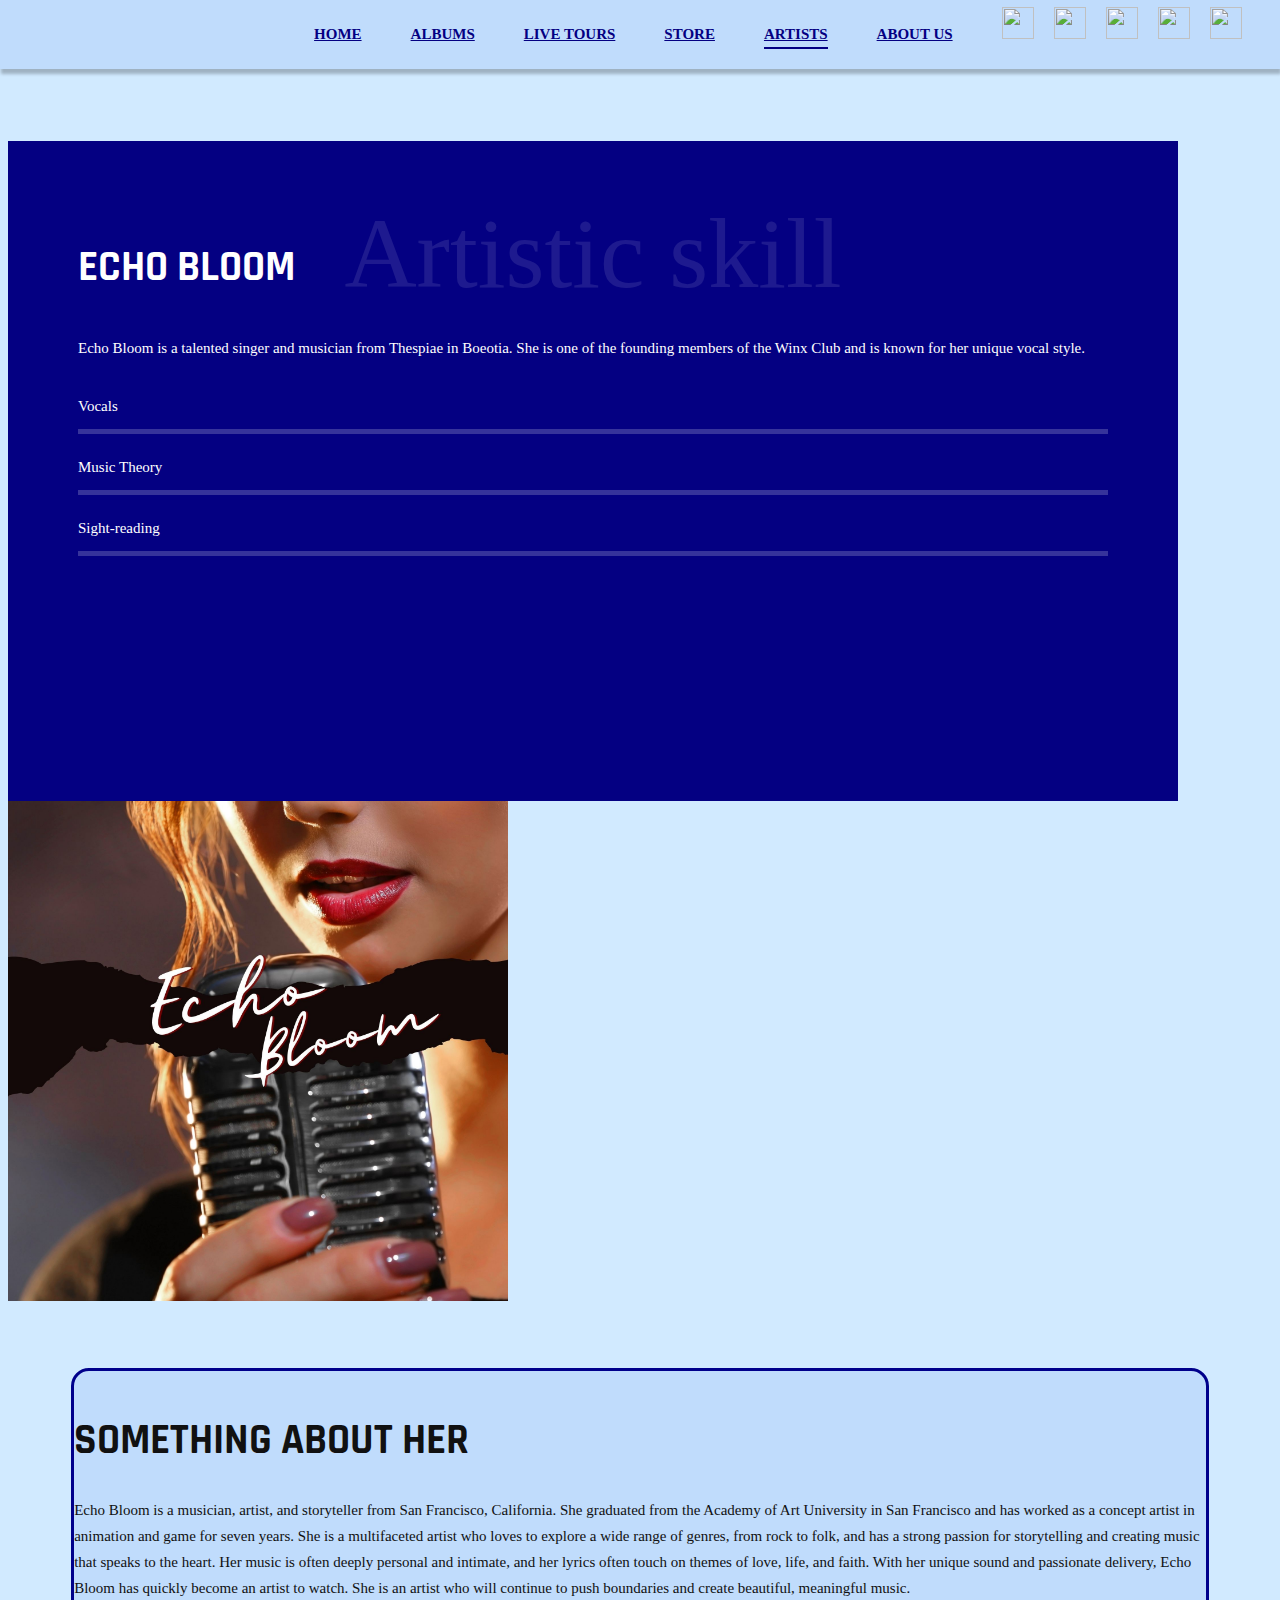
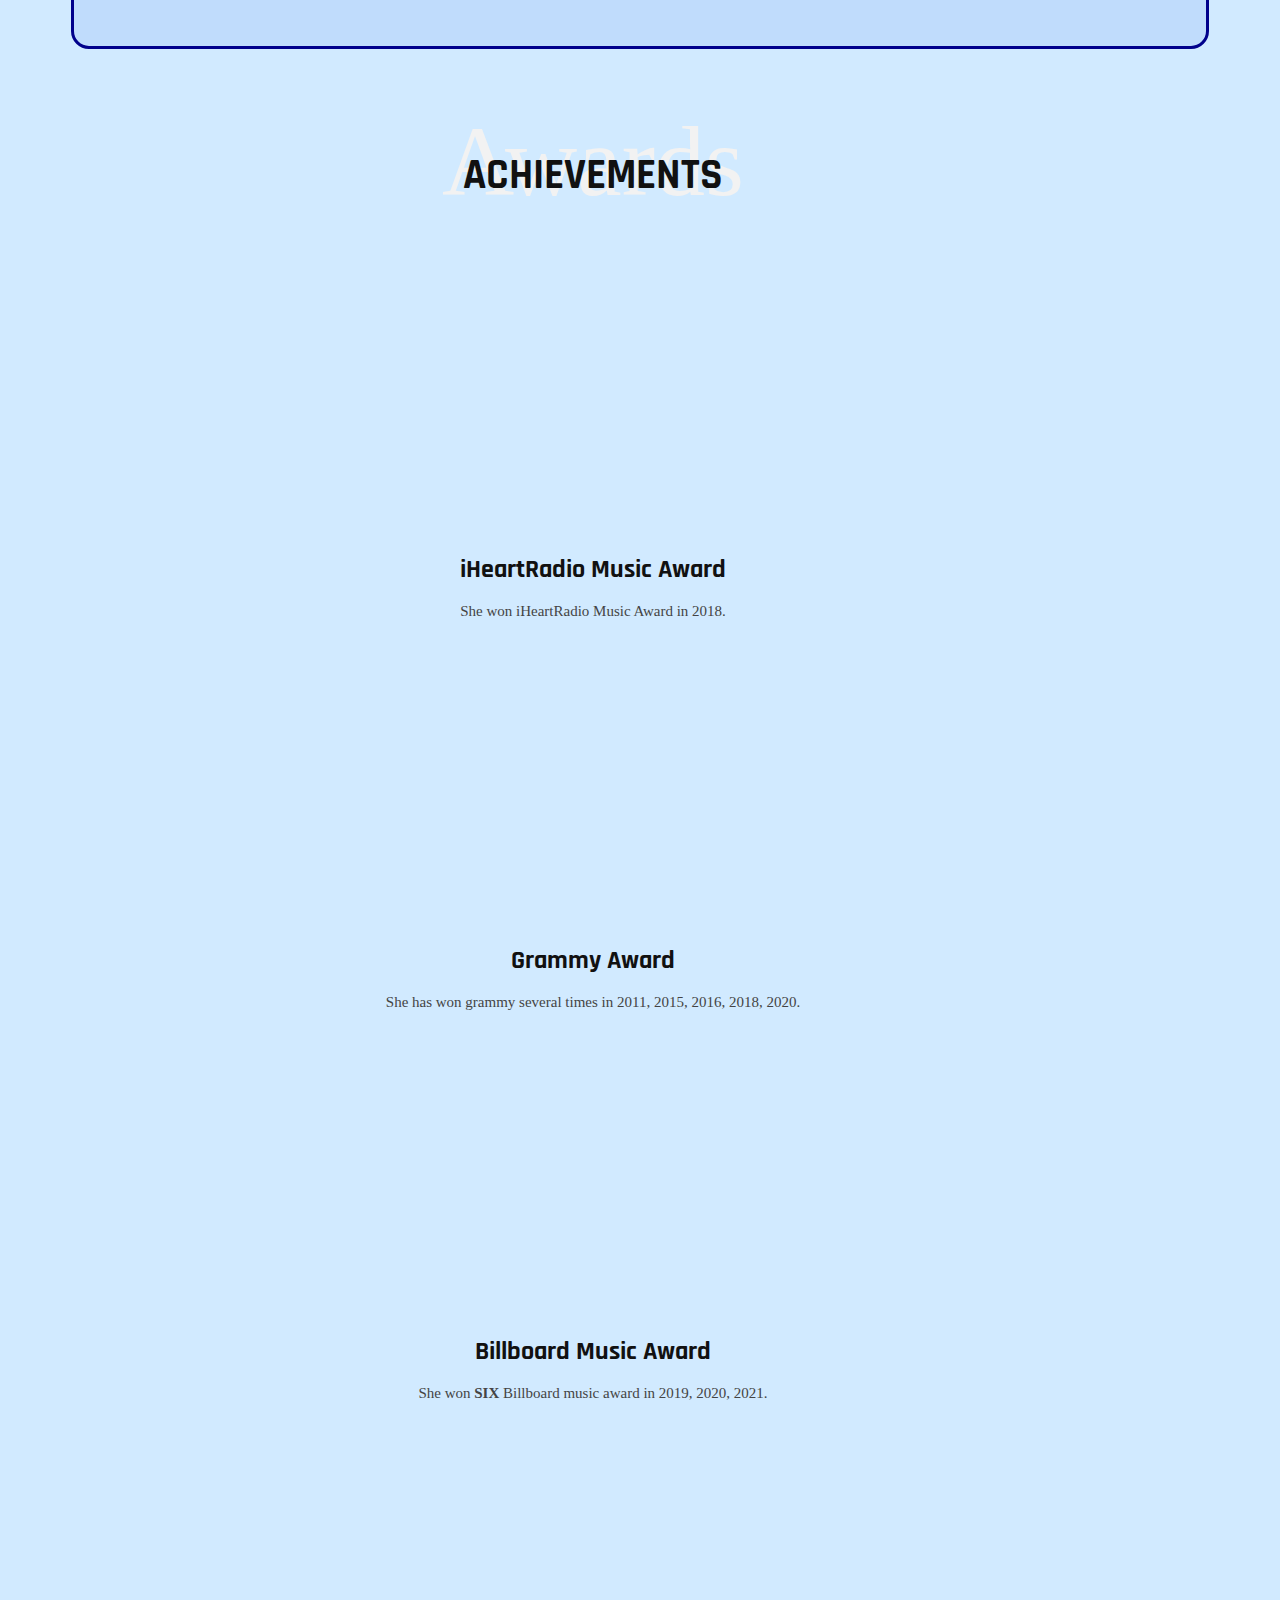
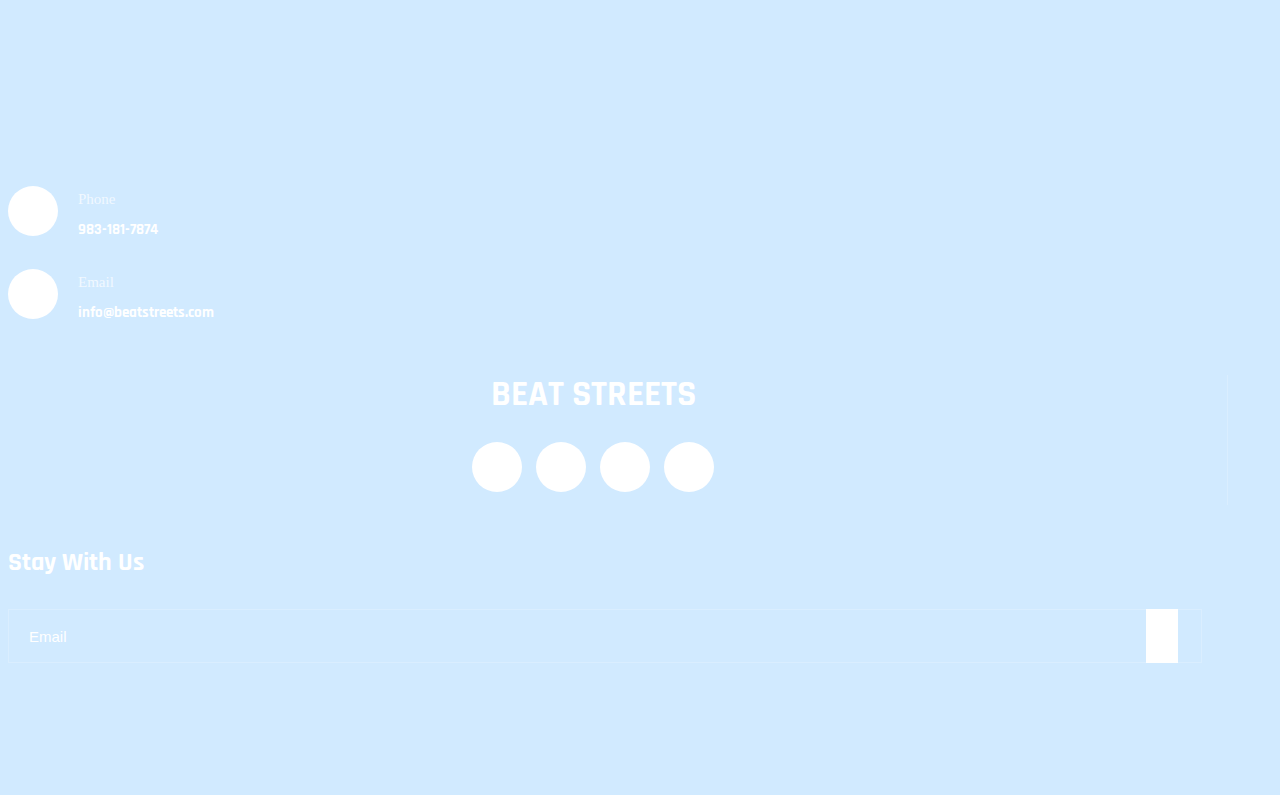
==== commit 1ae00391: "final-3" ====
--- a/echo.html
+++ b/echo.html
@@ -115,6 +115,7 @@
                     </div>
                 </div>
                 <div class="col-lg-6 p-0">
+                    <img src="echo2.jpg" height="500px">
                 </div>
             </div>
         </div>
